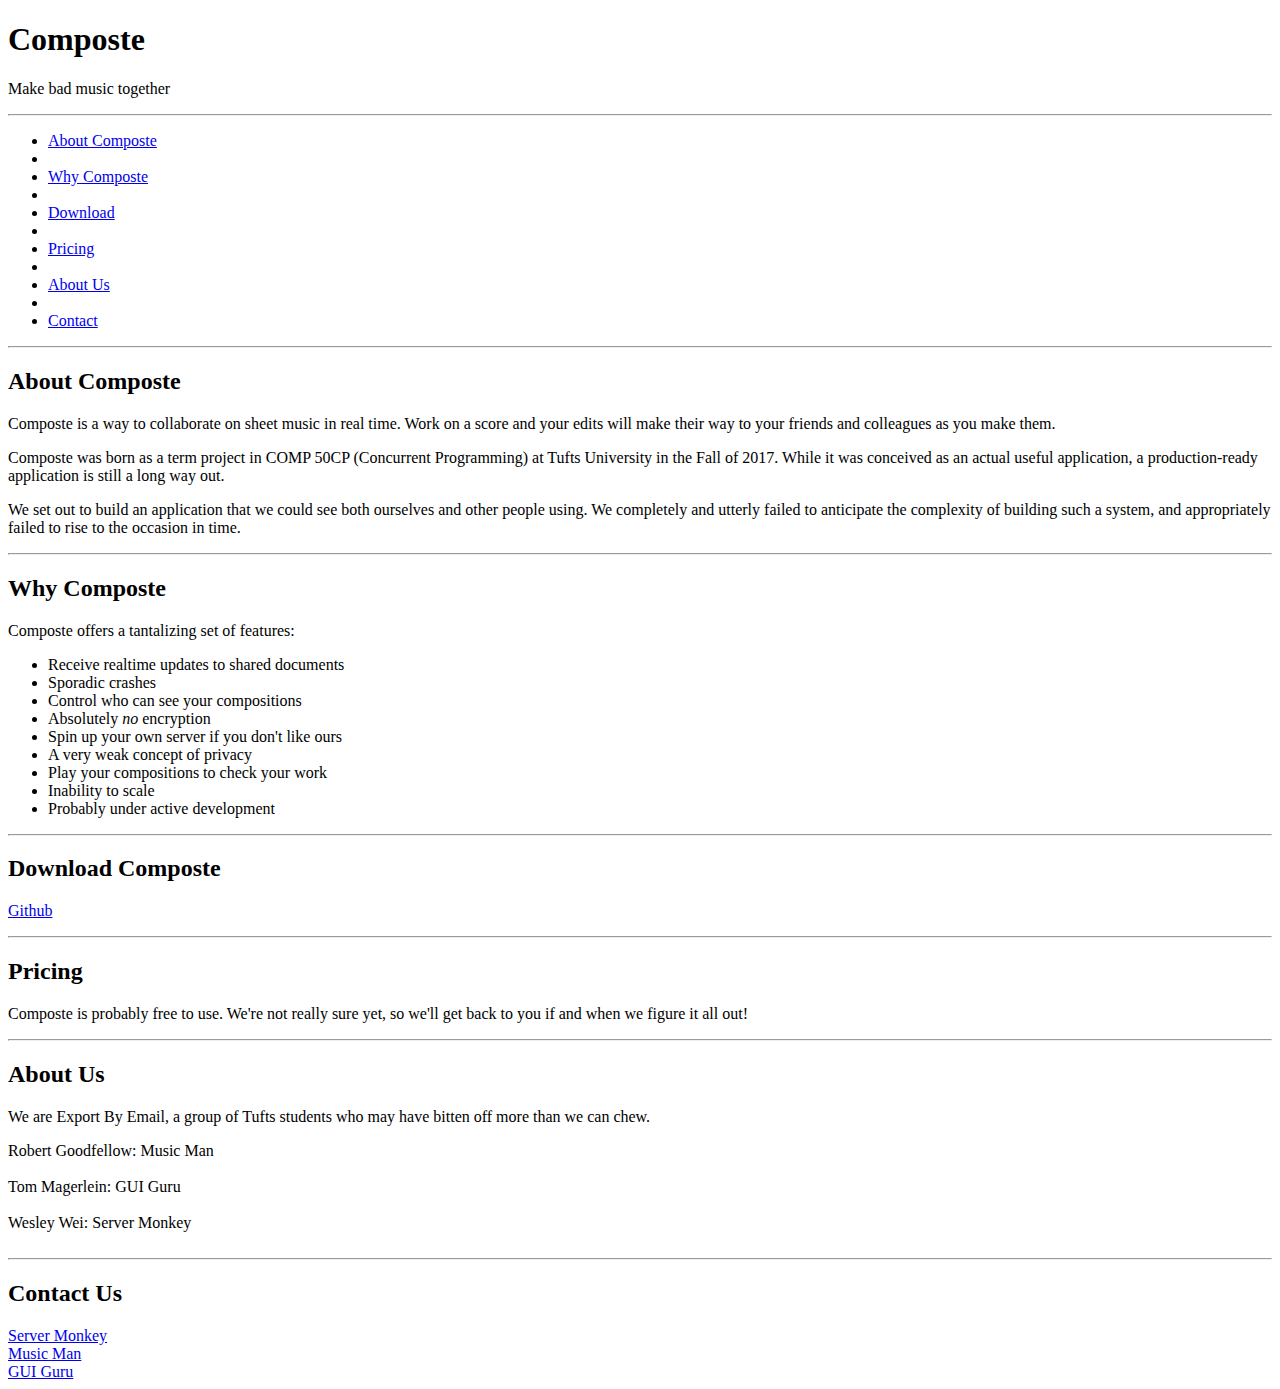
==== html/index.html @ 6d09cf34 "hopefully fixed favicon links" ====
<!DOCTYPE html>
<html lang="en-US">
    <head>
        <meta charset="utf-8" />
        <title> Composte </title>
        <link rel="stylesheet" href="styles/composte.css" />
        <link rel="icon" type="image/png" href="/images/favicon-196x196.png"
                                          sizes="196x196" />
        <link rel="icon" type="image/png" href="/images/favicon-96x96.png"
                                          sizes="96x96" />
        <link rel="icon" type="image/png" href="/images/favicon-32x32.png"
                                          sizes="32x32" />
        <link rel="icon" type="image/png" href="/images/favicon-16x16.png"
                                          sizes="16x16" />
        <link rel="icon" type="image/png" href="/images/favicon-128.png"
                                          sizes="128x128" />
    </head>
    <body>
        <div id="top-sticky">
            <h1 class="title"> Composte </h1>
            <p class="subheading"> Make bad music together </p>
            <hr class="delimiters" />

            <!-- Top Nav -->
            <ul class="horizontal-nav">
                <li>
                    <a href="#about-composte">
                        About Composte
                    </a>
                </li>
                <li class="space"></li>

                <li>
                    <a href="#why-composte">
                        Why Composte
                    </a>
                </li>
                <li class="space"></li>

                <li>
                    <a href="#download">
                        Download
                    </a>
                </li>
                <li class="space"></li>

                <li>
                    <a href="#pricing">
                        Pricing
                    </a>
                </li>
                <li class="space"></li>

                <li>
                    <a href="#about-us">
                        About Us
                    </a>
                </li>
                <li class="space"></li>

                <li>
                    <a href="#contact">
                        Contact
                    </a>
                </li>
            </ul>

            <hr class="delimiters" />
        </div>

        <!-- About Composte -->
        <div class="section">
            <h2 class="heading" id="about-composte"> About Composte </h2>

            <p>
            Composte is a way to collaborate on sheet music in real time. Work
            on a score and your edits will make their way to your friends and
            colleagues as you make them.
            </p>

            <p>
            Composte was born as a term project in COMP 50CP (Concurrent
            Programming) at Tufts University in the Fall of 2017. While it was
            conceived as an actual useful application, a production-ready
            application is still a long way out.
            </p>

            <p>
            We set out to build an application that we could see both
            ourselves and other people using. We completely and utterly failed
            to anticipate the complexity of building such a system, and
            appropriately failed to rise to the occasion in time.
            </p>
        </div>

        <hr />
        <!-- Why Composte -->
        <div class="section">
            <h2 class="heading" id="why-composte"> Why Composte </h2>

            <p>
            Composte offers a tantalizing set of features:
            </p>

            <ul>
                <li>
                    Receive realtime updates to shared documents
                </li>
                <li> Sporadic crashes </li>
                <li>
                    Control who can see your compositions
                </li>
                <li> Absolutely <em>no</em> encryption </li>
                <li>
                    Spin up your own server if you don't like ours
                </li>
                <li> A very weak concept of privacy </li>
                <li>
                    Play your compositions to check your work
                </li>
                <li> Inability to scale </li>
                <li>
                    Probably under active development
                </li>
            </ul>
        </div>

        <hr />
        <!-- Download -->
        <div class="section">
            <h2 class="heading" id="download"> Download Composte </h2>

            <p>
            <a href="https://github.com/tmager/Composte.git"> Github </a>
            </p>

        </div>

        <hr />
            <!-- Pricing -->
        <div class="section">
            <h2 class="heading" id="pricing"> Pricing </h2>

            <p>
            Composte is probably free to use. We're not really sure yet, so
            we'll get back to you if and when we figure it all out!
            </p>
        </div>

        <hr />
        <!-- About Us -->
        <div class="section">
            <h2 class="heading" id="about-us"> About Us </h2>

            <p>
            We are Export By Email, a group of Tufts students who may have
            bitten off more than we can chew.
            </p>

            <div>
            <span class="team-member robert">Robert Goodfellow</span>:
            Music Man
            </div>

            <br />

            <div>
            <span class="team-member tom"> Tom Magerlein</span>:
            GUI Guru
            </div>

            <br />

            <div>
            <span class="team-member wesley">Wesley Wei</span>:
            Server Monkey
            </div>

            <br />
        </div>

        <hr />
        <!-- Contact -->
        <div class="section">
            <h2 class="heading" id="contact"> Contact Us </h2>

            <div>
                <a href="mailto:wesley.wei+composte@tufts.edu">
                    Server Monkey
                </a>
            </div>

            <div>
                <a href="mailto:robert@composte.me">
                    Music Man
                </a>
            </div>

            <div>
                <a href="mailto:tom@composte.me">
                    GUI Guru
                </a>
            </div>

            <div class="tail-spacer"></div>
        </div>

    </body>
</html>
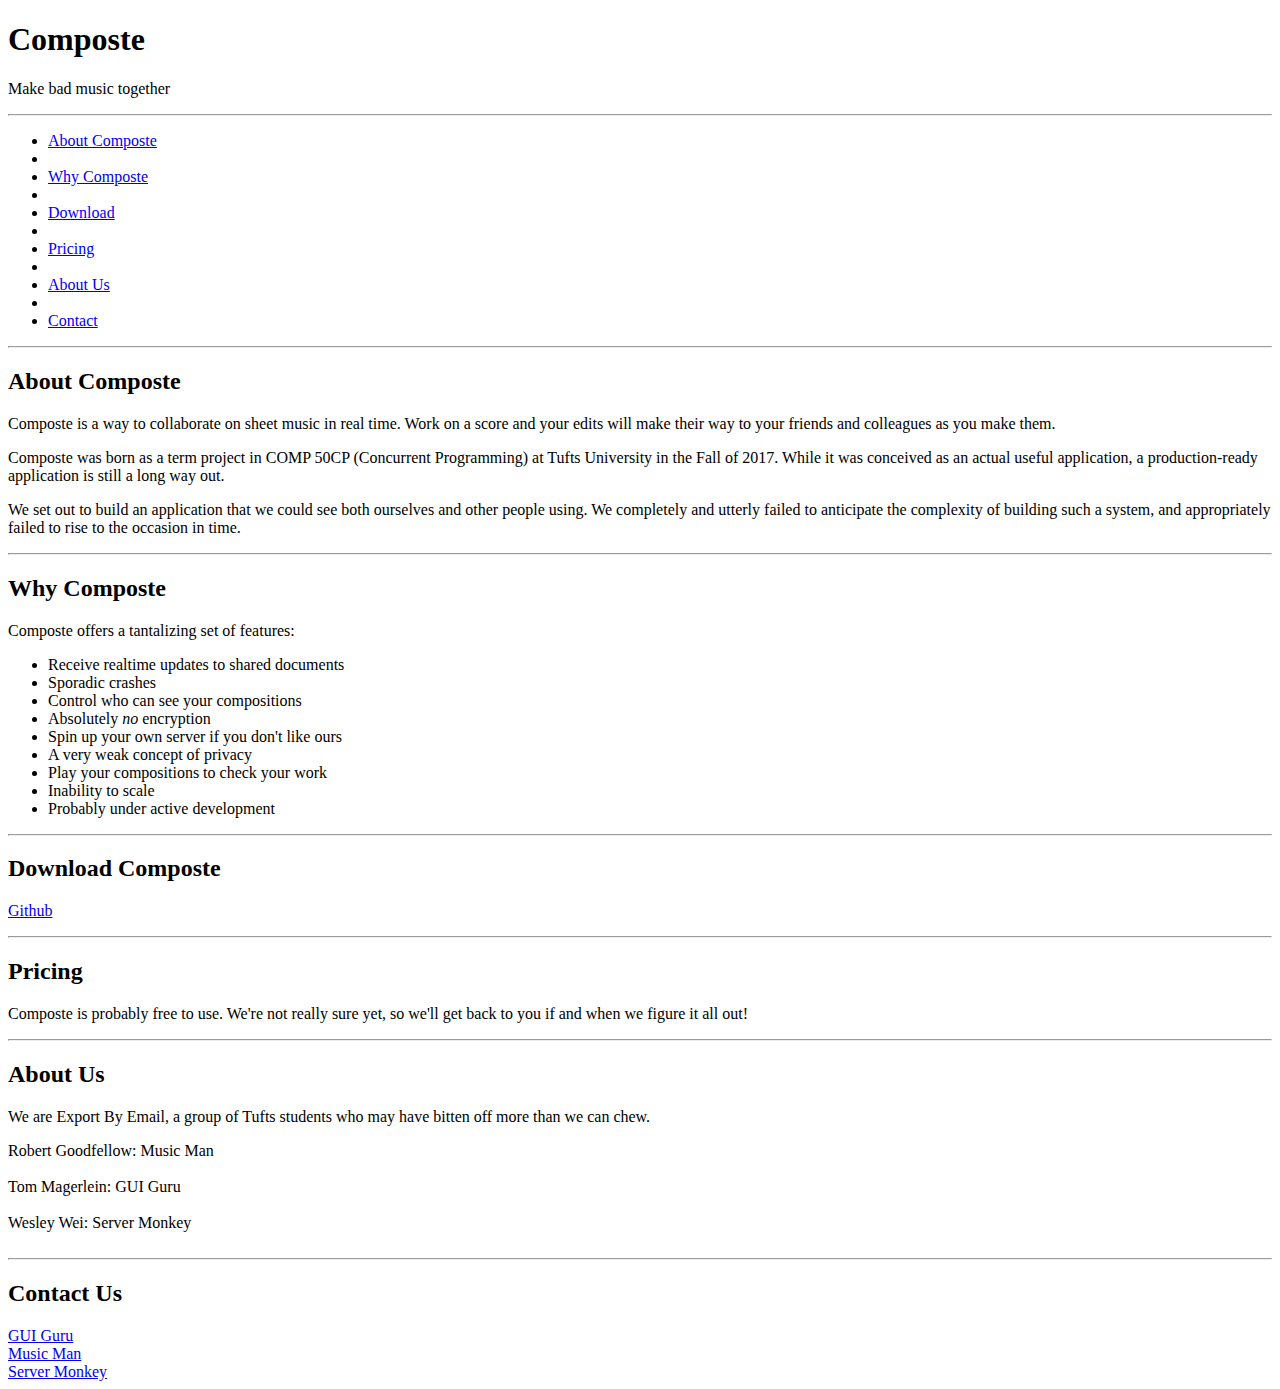
==== commit e6ac891a: "updated contact info on project page" ====
--- a/html/index.html
+++ b/html/index.html
@@ -185,23 +185,23 @@
             <h2 class="heading" id="contact"> Contact Us </h2>
 
             <div>
+                <a href="mailto:tmager.dev@gmail.com">
+                    GUI Guru
+                </a>
+            </div>
+
+            <div>
+                <a href="mailto:robert.goodfellow@tufts.edu">
+                    Music Man
+                </a>
+            </div>
+
+            <div>
                 <a href="mailto:wesley.wei+composte@tufts.edu">
                     Server Monkey
                 </a>
             </div>
 
-            <div>
-                <a href="mailto:robert@composte.me">
-                    Music Man
-                </a>
-            </div>
-
-            <div>
-                <a href="mailto:tom@composte.me">
-                    GUI Guru
-                </a>
-            </div>
-
             <div class="tail-spacer"></div>
         </div>
 
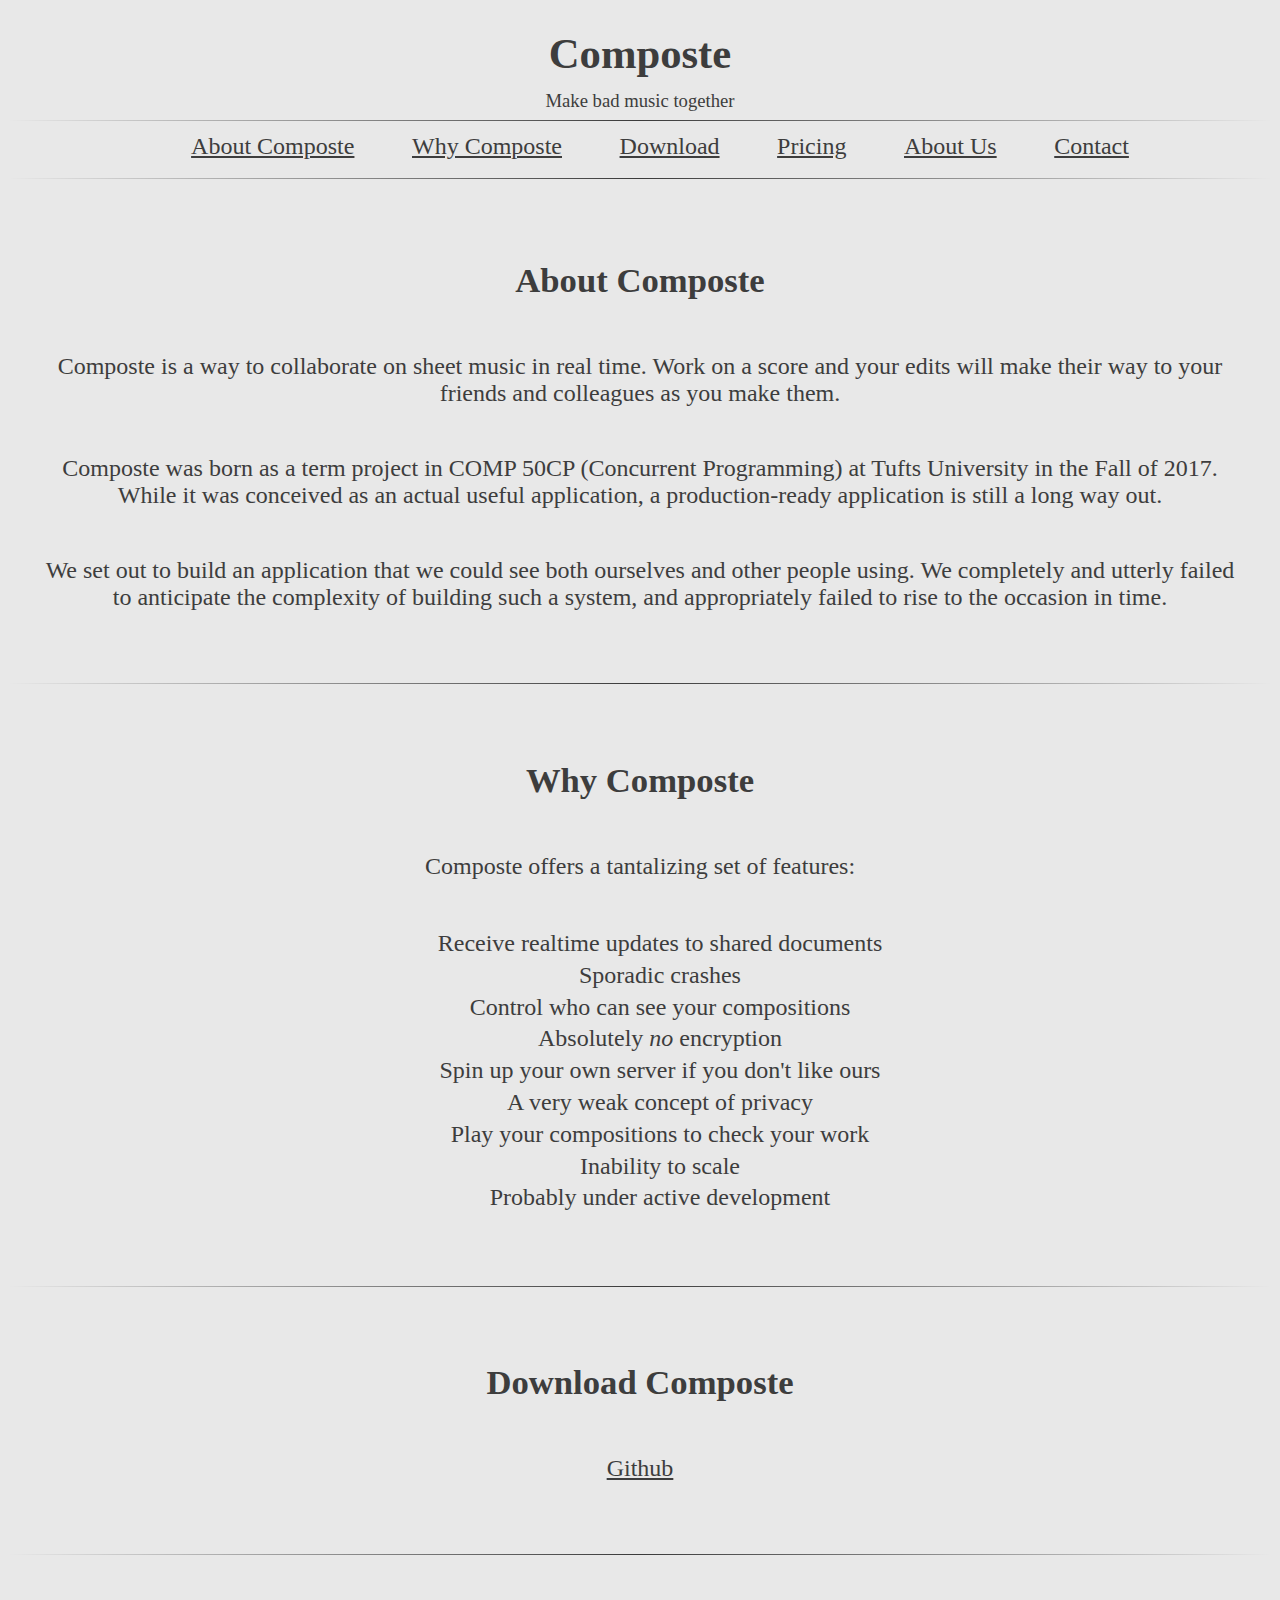
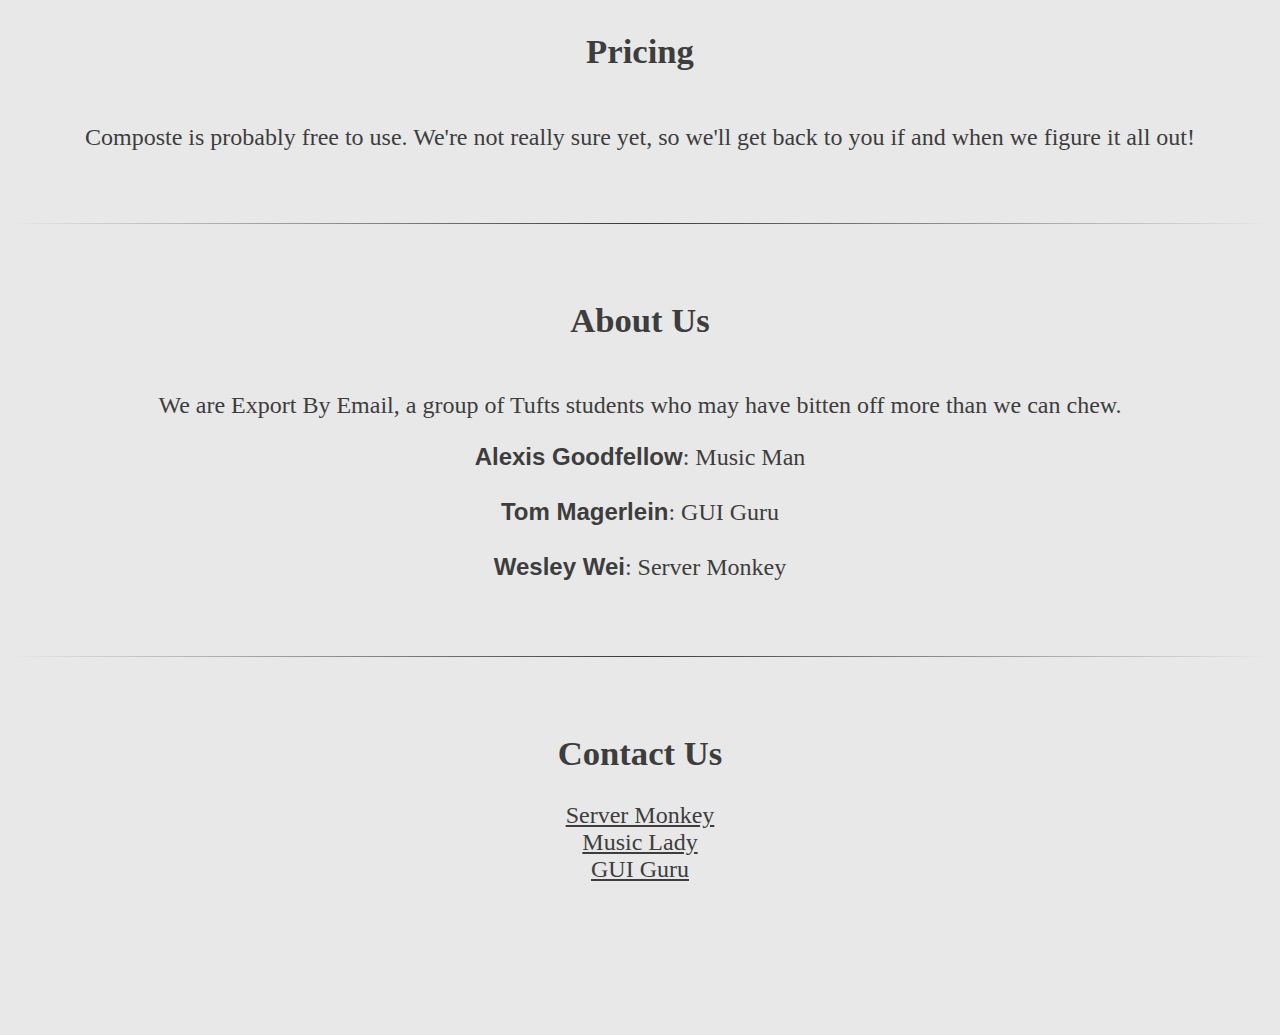
==== commit d03e4d90: "Global update reflecting legal name change" ====
--- a/html/index.html
+++ b/html/index.html
@@ -158,7 +158,7 @@
             </p>
 
             <div>
-            <span class="team-member robert">Robert Goodfellow</span>:
+            <span class="team-member alexis">Alexis Goodfellow</span>:
             Music Man
             </div>
 
@@ -183,18 +183,6 @@
         <!-- Contact -->
         <div class="section">
             <h2 class="heading" id="contact"> Contact Us </h2>
-
-            <div>
-                <a href="mailto:tmager.dev@gmail.com">
-                    GUI Guru
-                </a>
-            </div>
-
-            <div>
-                <a href="mailto:robert.goodfellow@tufts.edu">
-                    Music Man
-                </a>
-            </div>
 
             <div>
                 <a href="mailto:wesley.wei+composte@tufts.edu">
@@ -202,6 +190,18 @@
                 </a>
             </div>
 
+            <div>
+                <a href="mailto:alexis@composte.me">
+                    Music Lady
+                </a>
+            </div>
+
+            <div>
+                <a href="mailto:tom@composte.me">
+                    GUI Guru
+                </a>
+            </div>
+
             <div class="tail-spacer"></div>
         </div>
 
--- a/html/styles/composte.css
+++ b/html/styles/composte.css
@@ -0,0 +1,202 @@
+body {
+    background-color: #E8E8E8;
+    color: #3D3D3D;
+    text-align: center;
+    font-size: 18pt;
+}
+
+p {
+    display: inline-block;
+    max-width: 50em;
+}
+
+hr {
+    height: 1px;
+    border: 0;
+    background-image: linear-gradient(to right,
+                        rgba(0, 0, 0, 0),
+                        rgba(0, 0, 0, 0.75),
+                        rgba(0, 0, 0, 0));
+    margin: 0;
+}
+
+h1 {
+    font-size: 32pt;
+}
+
+h2 {
+    font-size: 26pt;
+}
+
+h1:hover,h2:hover {
+    /* Chrome, Safari, Opera */
+    -webkit-animation: rainbow 2s infinite;
+
+    /* Internet Explorer */
+    -ms-animation: rainbow 2s infinite;
+
+    /* Standar Syntax */
+    animation: rainbow 2s infinite;
+}
+
+.title {
+    border-bottom: 0;
+    margin-bottom: 0.2em;
+}
+
+.subheading {
+    border-top:0;
+    border-bottom: 0;
+    margin-top: 0.2em;
+    margin-bottom: 0.4em;
+    font-size: 14pt;
+}
+
+.heading {
+
+}
+
+.heading:before {
+    content: "";
+    display: block;
+    height: 6.5em;
+    margin: -6.5em 0 0;
+}
+
+.heading:hover {
+
+}
+
+a {
+    color: #3D3D3D;
+}
+
+a:hover {
+    text-decoration: none;
+    color: blue;
+}
+
+li {
+    overflow: hidden;
+    padding: 0.1em;
+}
+
+.horizontal-nav {
+    font-size: 18pt;
+    padding-top: 0.4em;
+    padding-bottom: 0.4em;
+    margin-bottom: 0;
+    margin-top: 0;
+}
+
+.horizontal-nav li {
+    text-align: center;
+    display: inline-block;
+    list-style: none;
+    list-style-type: none;
+}
+
+.horizontal-nav li:hover {
+    background-image: linear-gradient(to right,
+                            rgba(165, 165, 165, 0),
+                            rgba(165, 165, 165, 0.5),
+                            rgba(165, 165, 165, 0.5),
+                            rgba(165, 165, 165, 0.5),
+                            rgba(165, 165, 165, 0));
+}
+
+.horizontal-nav .space {
+    margin: 0;
+    border: 0;
+    display: inline-block;
+    width: 1.5em;
+}
+
+.team-member {
+    font-family: "Trebuchet MS", Courrier, sans-serif;
+    font-weight: bold;
+}
+
+.alexis {
+
+}
+
+.tom {
+
+}
+
+.wesley {
+
+}
+
+.tail-spacer {
+    height: 4em;
+}
+
+.section {
+    padding-top: 2em;
+    padding-bottom: 2em;
+}
+
+/* .section:hover { */
+/*     background-image: linear-gradient(to bottom, */
+/*                             rgba(165, 165, 165, 0), */
+/*                             rgba(165, 165, 165, 0.5), */
+/*                             rgba(165, 165, 165, 0.5), */
+/*                             rgba(165, 165, 165, 0.5), */
+/*                             rgba(165, 165, 165, 0.5), */
+/*                             rgba(165, 165, 165, 0.5), */
+/*                             rgba(165, 165, 165, 0.5), */
+/*                             rgba(165, 165, 165, 0.5), */
+/*                             rgba(165, 165, 165, 0)); */
+/* } */
+
+.delimiters {
+
+}
+
+#top-sticky {
+    position: sticky;
+    position: -webkit-sticky;
+    top: 0px;
+    background-color: #E8E8E8;
+    height: 6.5em;
+}
+
+.rainbow {
+    /* Chrome, Safari, Opera */
+    -webkit-animation: rainbow 2s infinite;
+
+    /* Internet Explorer */
+    -ms-animation: rainbow 2s infinite;
+
+    /* Standar Syntax */
+    animation: rainbow 2s infinite;
+}
+
+/* Chrome, Safari, Opera */
+@-webkit-keyframes rainbow{
+    20%{color: red;}
+    40%{color: yellow;}
+    60%{color: green;}
+    80%{color: blue;}
+    100%{color: orange;}
+}
+/* Internet Explorer */
+@-ms-keyframes rainbow{
+    20%{color: red;}
+    40%{color: yellow;}
+    60%{color: green;}
+    80%{color: blue;}
+    100%{color: orange;}
+}
+
+/* Standar Syntax */
+@keyframes rainbow{
+    20%{color: red;}
+    40%{color: yellow;}
+    60%{color: green;}
+    80%{color: blue;}
+    100%{color: orange;}
+}
+
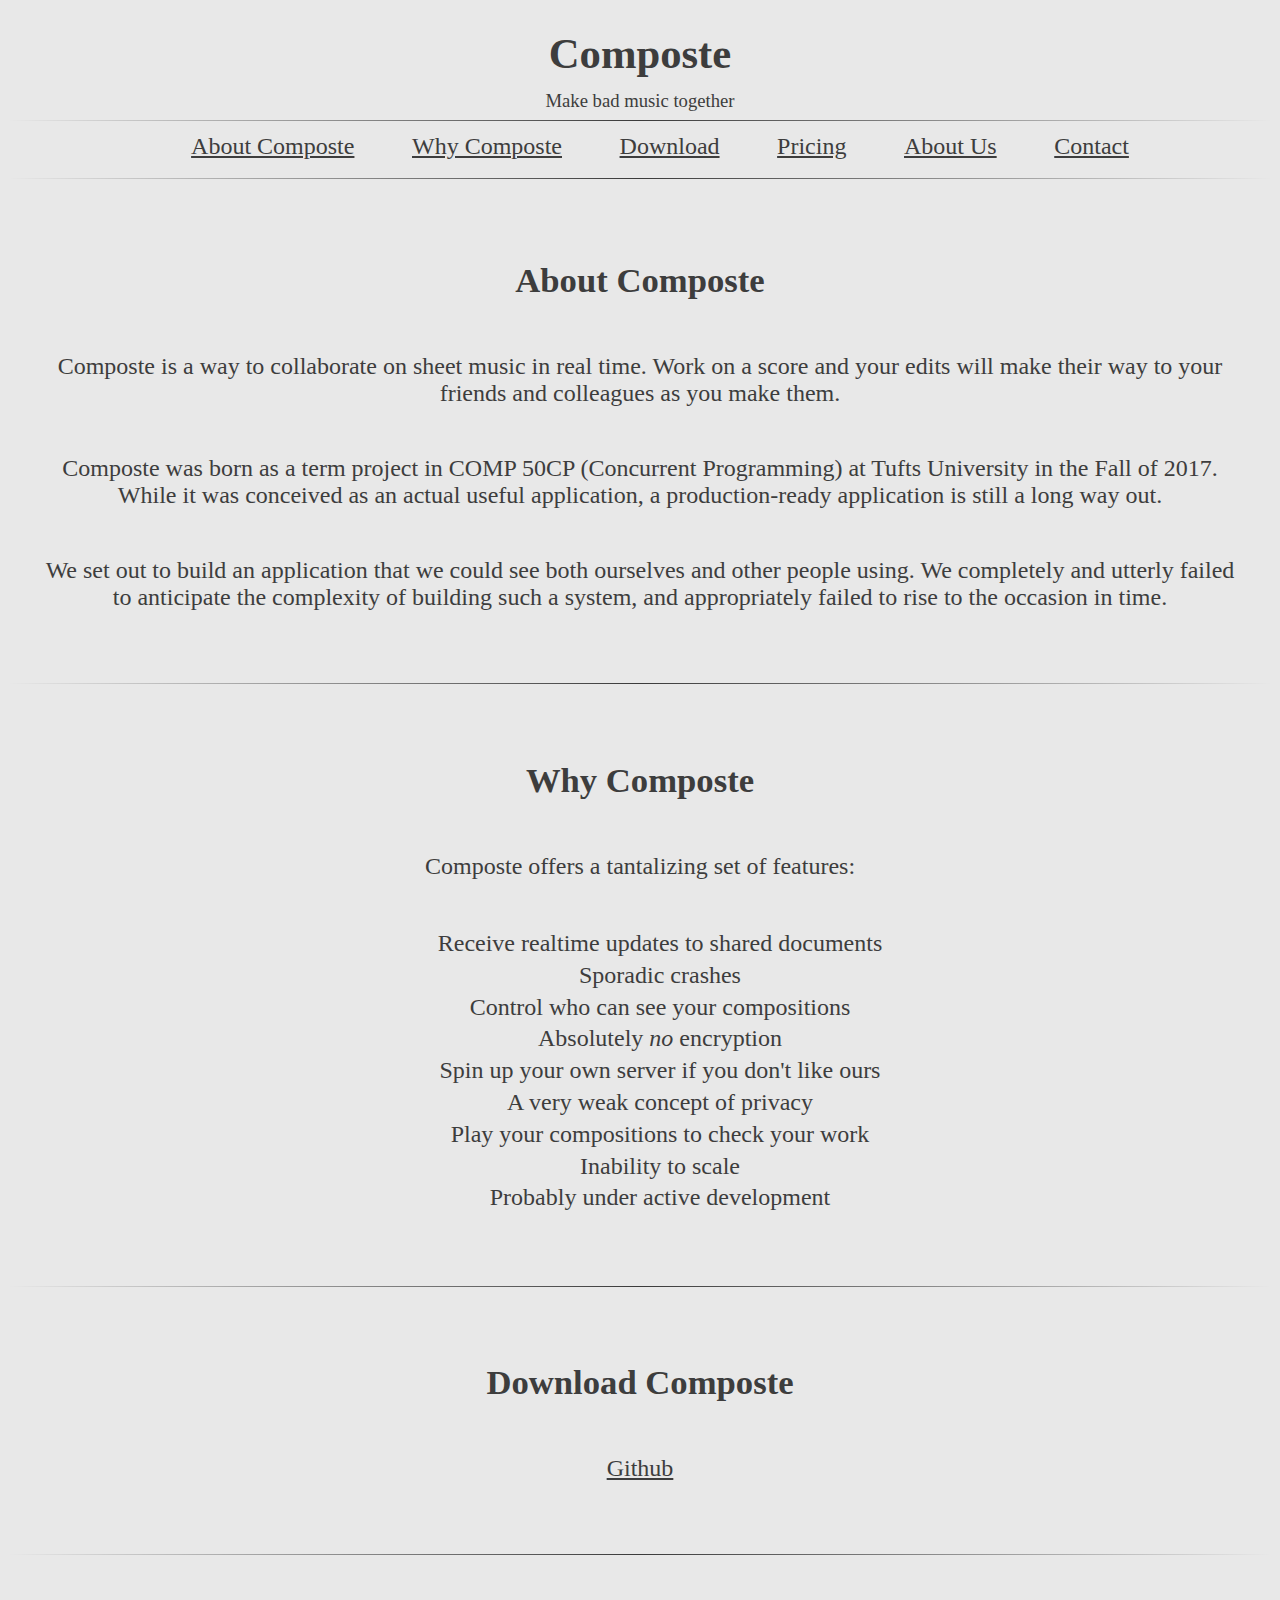
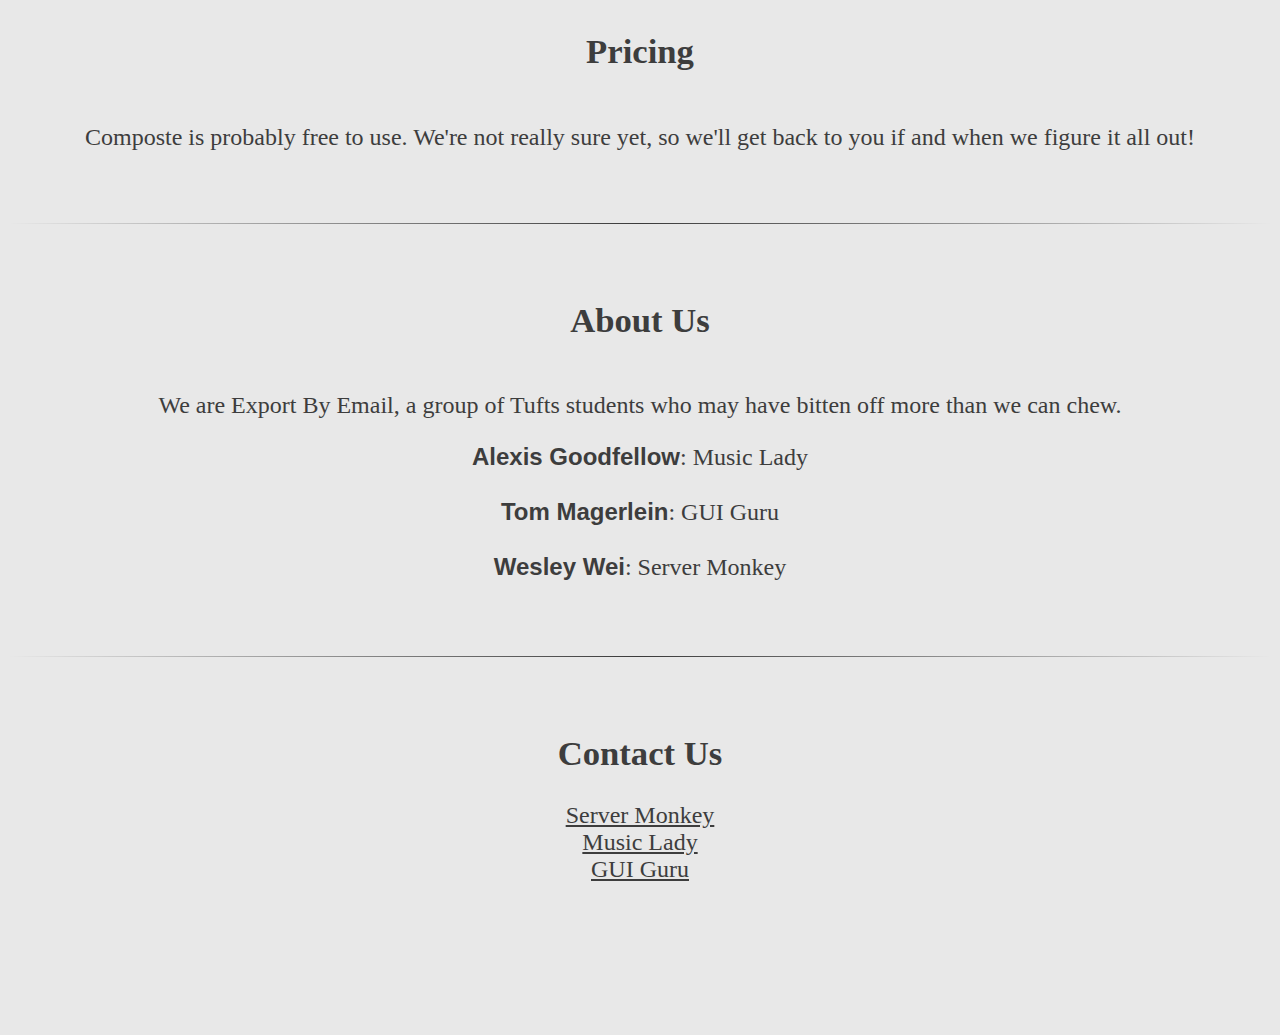
==== commit a13664bf: "Merge pull request #1 from AlexisGoodfellow/master" ====
--- a/html/index.html
+++ b/html/index.html
@@ -159,7 +159,7 @@
 
             <div>
             <span class="team-member alexis">Alexis Goodfellow</span>:
-            Music Man
+            Music Lady 
             </div>
 
             <br />
